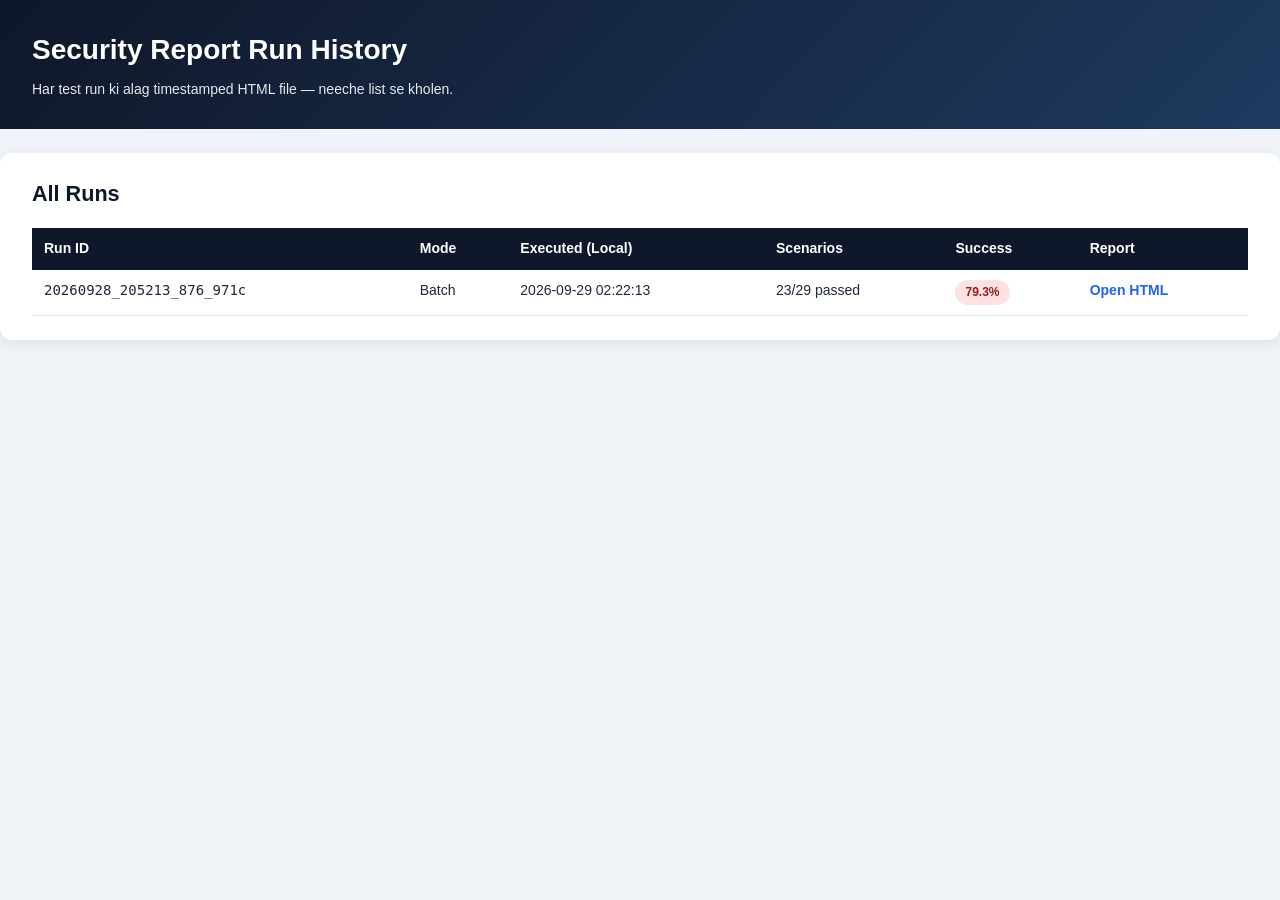
==== Reports/Security/LivingReport/index.html @ 48eb46ee "fixed: Report templete and status info" ====
<!DOCTYPE html>
<html lang="en">
<head>
<meta charset="utf-8"/>
<meta name="viewport" content="width=device-width, initial-scale=1"/>
<title>Security Report Run History</title>
<style>
  :root { --bg:#f0f4f8; --card:#fff; --text:#1e293b; --muted:#64748b; --pass:#059669; --fail:#dc2626; --warn:#d97706; --border:#e2e8f0; }
  * { box-sizing: border-box; }
  body { font-family: "Segoe UI", Arial, sans-serif; margin: 0; background: var(--bg); color: var(--text); line-height: 1.55; }
  .top-banner { background: #1e40af; color: #fff; padding: 10px 24px; font-size: 14px; text-align: center; }
  .page-header { background: linear-gradient(135deg,#0f172a,#1e3a5f); color: #fff; padding: 28px 32px; }
  .page-header h1 { margin: 0 0 8px; font-size: 1.75rem; }
  .page-header .meta { margin: 0; opacity: .9; font-size: 14px; }
  .cards { display: grid; grid-template-columns: repeat(auto-fit,minmax(160px,1fr)); gap: 14px; padding: 20px 32px; max-width: 1400px; margin: 0 auto; }
  .stat-card { background: var(--card); border-radius: 12px; padding: 18px; box-shadow: 0 2px 10px rgba(0,0,0,.07); border-left: 4px solid var(--border); }
  .stat-card.pass { border-left-color: var(--pass); }
  .stat-card.fail { border-left-color: var(--fail); }
  .stat-card.warn { border-left-color: var(--warn); }
  .stat-card .label { font-size: 13px; color: var(--muted); margin-bottom: 4px; }
  .stat-card .value { font-size: 1.6rem; font-weight: 700; }
  .tabs { display: flex; gap: 8px; padding: 0 32px; max-width: 1400px; margin: 0 auto; flex-wrap: wrap; }
  .tab { border: none; background: #cbd5e1; color: #334155; padding: 10px 20px; border-radius: 8px 8px 0 0; cursor: pointer; font-size: 14px; font-weight: 600; }
  .tab.active { background: var(--card); color: #0f172a; box-shadow: 0 -2px 6px rgba(0,0,0,.06); }
  .panel { display: none; max-width: 1400px; margin: 0 auto 32px; padding: 24px 32px; background: var(--card); border-radius: 0 12px 12px 12px; box-shadow: 0 4px 16px rgba(0,0,0,.08); }
  .panel.active { display: block; }
  h2 { margin-top: 0; color: #0f172a; font-size: 1.35rem; }
  h3 { color: #1e3a5f; font-size: 1.1rem; margin-top: 0; }
  .meta-table, .data-table { width: 100%; border-collapse: collapse; font-size: 14px; }
  .meta-table td { padding: 8px 12px; border-bottom: 1px solid var(--border); }
  .meta-table td:first-child { font-weight: 600; width: 200px; color: var(--muted); }
  .table-wrap { overflow-x: auto; margin-top: 12px; }
  .data-table th { background: #0f172a; color: #fff; padding: 10px 12px; text-align: left; white-space: nowrap; }
  .data-table td { padding: 10px 12px; border-bottom: 1px solid var(--border); vertical-align: top; }
  .data-table tr:hover td { background: #f8fafc; }
  .data-table .endpoint code { font-size: 12px; word-break: break-all; }
  .status-pill { display: inline-block; padding: 3px 10px; border-radius: 999px; font-size: 12px; font-weight: 700; }
  .status-pill.pass { background: #d1fae5; color: #065f46; }
  .status-pill.fail { background: #fee2e2; color: #991b1b; }
  .sev-badge { display: inline-block; padding: 3px 8px; border-radius: 6px; font-size: 11px; font-weight: 700; }
  .sev-badge.critical { background: #fecaca; color: #7f1d1d; }
  .sev-badge.high { background: #fed7aa; color: #9a3412; }
  .sev-badge.medium { background: #fef08a; color: #854d0e; }
  .sev-badge.low { background: #dcfce7; color: #166534; }
  .scenario-card { border: 1px solid var(--border); border-radius: 10px; padding: 16px 20px; margin-bottom: 16px; background: #fafbfc; }
  .scenario-card.fail { border-left: 4px solid var(--fail); }
  .scenario-card.pass { border-left: 4px solid var(--pass); }
  .scenario-meta { list-style: none; padding: 0; margin: 0 0 12px; font-size: 14px; }
  .scenario-meta li { margin: 4px 0; }
  .step-list { margin: 0; padding-left: 20px; font-size: 14px; }
  .step-list li { margin-bottom: 8px; }
  .step-ok::marker { content: "✅ "; }
  .step-fail::marker { content: "❌ "; }
  .result-box { background: #fff; border: 1px solid var(--border); border-radius: 8px; padding: 12px; margin-top: 10px; font-size: 14px; }
  details.remediation-block { border: 1px solid var(--border); border-radius: 10px; margin-bottom: 14px; background: #fff; }
  details.remediation-block summary { cursor: pointer; padding: 14px 18px; font-weight: 600; background: #f1f5f9; border-radius: 10px; }
  details.remediation-block[open] summary { border-radius: 10px 10px 0 0; border-bottom: 1px solid var(--border); }
  details.remediation-block .inner { padding: 16px 18px; }
  pre.code-block { background: #0f172a; color: #e2e8f0; padding: 14px; border-radius: 8px; overflow: auto; font-size: 12px; line-height: 1.45; margin: 8px 0 16px; white-space: pre-wrap; }
  .code-label { font-size: 13px; font-weight: 700; margin: 12px 0 6px; color: var(--muted); }
  .empty-state { color: var(--muted); font-style: italic; padding: 16px; }
  .fail-reason { color: var(--fail); font-size: 13px; margin-top: 4px; display: block; }
  .conclusion-verdict { font-size: 1.2rem; font-weight: 700; margin: 12px 0; }
  .conclusion-footer { margin-top: 24px; color: var(--muted); font-size: 14px; }
  .table-hint { font-size: 13px; color: var(--muted); margin: 0 0 10px; }
  .status-pill.fail-toggle { cursor: pointer; border: none; font-family: inherit; }
  .status-pill.fail-toggle:hover { filter: brightness(0.95); }
  .status-pill.fail-toggle[aria-expanded="true"] { outline: 2px solid #991b1b; }
  .fail-detail-row td { background: #fef2f2; padding: 12px 16px; }
  .fail-detail-box { font-size: 13px; line-height: 1.5; margin: 0; }
  .fail-detail-box dt { font-weight: 600; color: var(--muted); margin-top: 6px; }
  .fail-detail-box dt:first-child { margin-top: 0; }
  .fail-detail-box dd { margin: 2px 0 0; }
</style>
<style>.run-link{color:#2563eb;font-weight:600;text-decoration:none}.run-link:hover{text-decoration:underline}</style>
</head>
<body>
<header class="page-header">
<h1>Security Report Run History</h1>
<p class="meta">Har test run ki alag timestamped HTML file — neeche list se kholen.</p>
</header>
<section class="panel active" style="display:block;margin:24px auto;border-radius:12px">
<h2>All Runs</h2>
<div class="table-wrap"><table class="data-table"><thead><tr>
<th>Run ID</th><th>Mode</th><th>Executed (Local)</th><th>Scenarios</th><th>Success</th><th>Report</th>
</tr></thead><tbody>
<tr>
<td><code>20260928_205213_876_971c</code></td>
<td>Batch</td>
<td>2026-09-29 02:22:13</td>
<td>23/29 passed</td>
<td><span class="status-pill fail">79.3%</span></td>
<td><a class="run-link" href="security-living-report_20260928_205213_876_971c.html">Open HTML</a></td>
</tr>
</tbody></table></div>
</section>
</body></html>
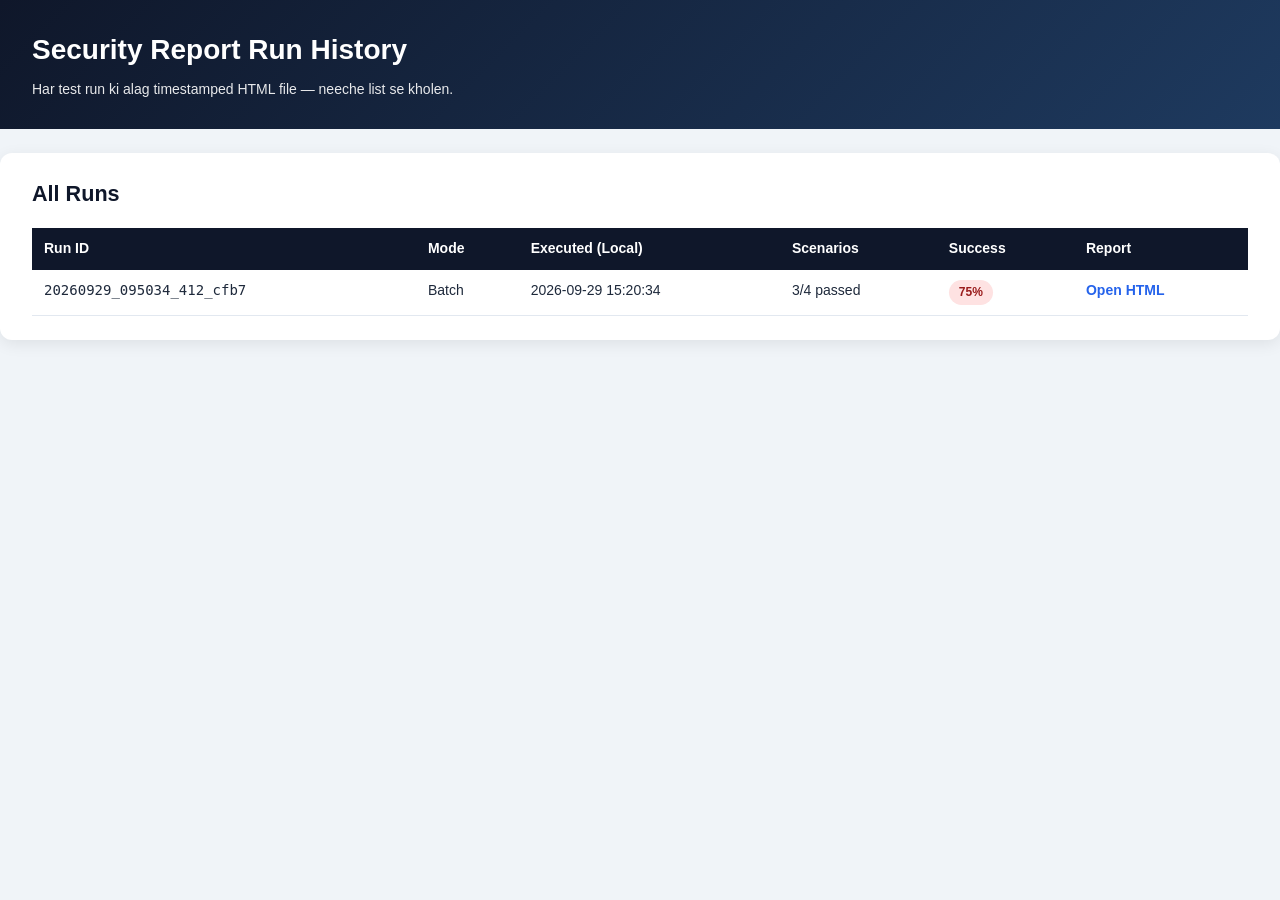
==== commit 8123a810: "added : Patient Authentication, IDOR, Input Validation" ====
--- a/Reports/Security/LivingReport/index.html
+++ b/Reports/Security/LivingReport/index.html
@@ -8,7 +8,6 @@
   :root { --bg:#f0f4f8; --card:#fff; --text:#1e293b; --muted:#64748b; --pass:#059669; --fail:#dc2626; --warn:#d97706; --border:#e2e8f0; }
   * { box-sizing: border-box; }
   body { font-family: "Segoe UI", Arial, sans-serif; margin: 0; background: var(--bg); color: var(--text); line-height: 1.55; }
-  .top-banner { background: #1e40af; color: #fff; padding: 10px 24px; font-size: 14px; text-align: center; }
   .page-header { background: linear-gradient(135deg,#0f172a,#1e3a5f); color: #fff; padding: 28px 32px; }
   .page-header h1 { margin: 0 0 8px; font-size: 1.75rem; }
   .page-header .meta { margin: 0; opacity: .9; font-size: 14px; }
@@ -85,12 +84,12 @@
 <th>Run ID</th><th>Mode</th><th>Executed (Local)</th><th>Scenarios</th><th>Success</th><th>Report</th>
 </tr></thead><tbody>
 <tr>
-<td><code>20260928_205213_876_971c</code></td>
+<td><code>20260929_095034_412_cfb7</code></td>
 <td>Batch</td>
-<td>2026-09-29 02:22:13</td>
-<td>23/29 passed</td>
-<td><span class="status-pill fail">79.3%</span></td>
-<td><a class="run-link" href="security-living-report_20260928_205213_876_971c.html">Open HTML</a></td>
+<td>2026-09-29 15:20:34</td>
+<td>3/4 passed</td>
+<td><span class="status-pill fail">75%</span></td>
+<td><a class="run-link" href="security-living-report_20260929_095034_412_cfb7.html">Open HTML</a></td>
 </tr>
 </tbody></table></div>
 </section>
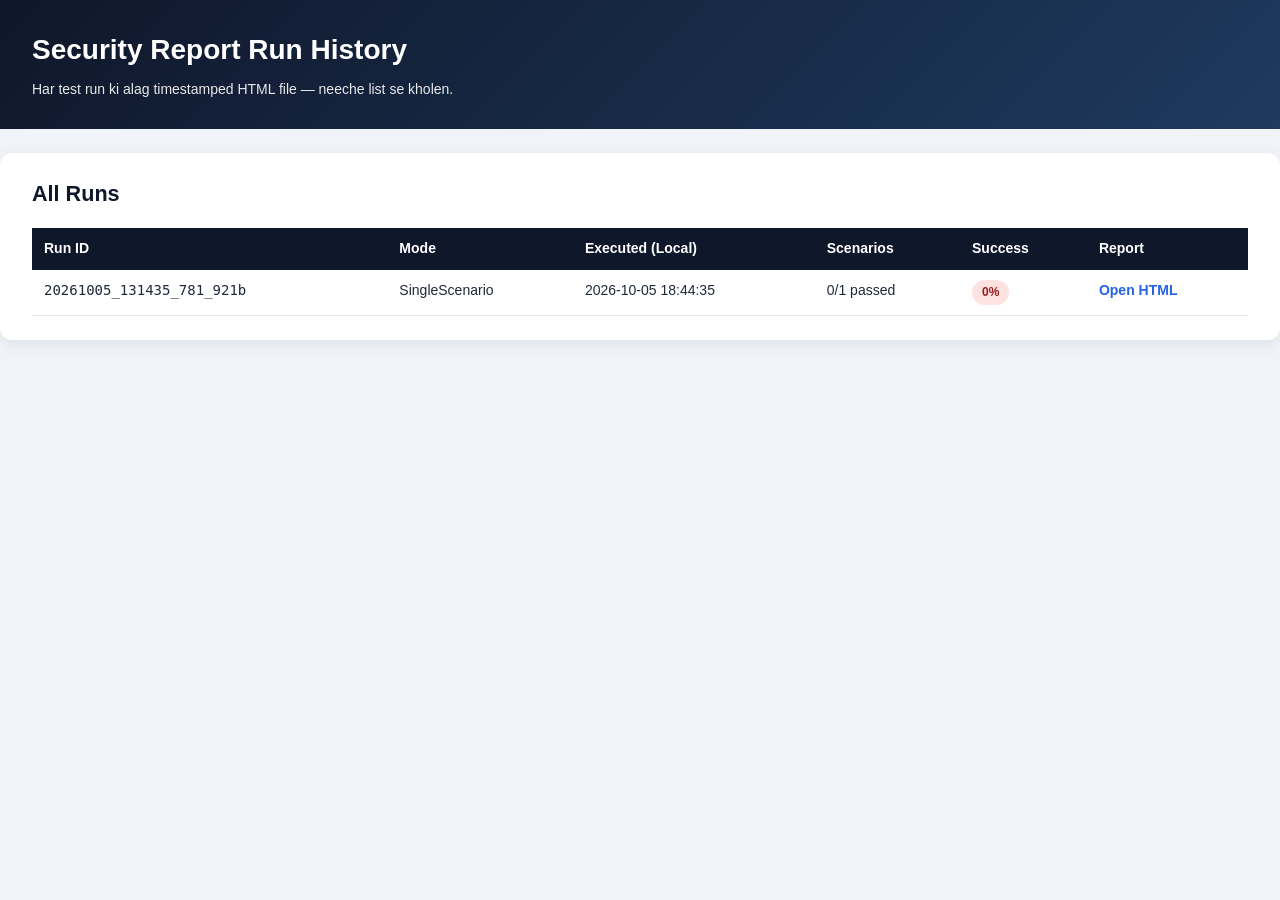
==== commit d8bb2ece: "added: API Patient.feature" ====
--- a/Reports/Security/LivingReport/index.html
+++ b/Reports/Security/LivingReport/index.html
@@ -84,12 +84,12 @@
 <th>Run ID</th><th>Mode</th><th>Executed (Local)</th><th>Scenarios</th><th>Success</th><th>Report</th>
 </tr></thead><tbody>
 <tr>
-<td><code>20260929_095034_412_cfb7</code></td>
-<td>Batch</td>
-<td>2026-09-29 15:20:34</td>
-<td>3/4 passed</td>
-<td><span class="status-pill fail">75%</span></td>
-<td><a class="run-link" href="security-living-report_20260929_095034_412_cfb7.html">Open HTML</a></td>
+<td><code>20261005_131435_781_921b</code></td>
+<td>SingleScenario</td>
+<td>2026-10-05 18:44:35</td>
+<td>0/1 passed</td>
+<td><span class="status-pill fail">0%</span></td>
+<td><a class="run-link" href="security-living-report_20261005_131435_781_921b.html">Open HTML</a></td>
 </tr>
 </tbody></table></div>
 </section>
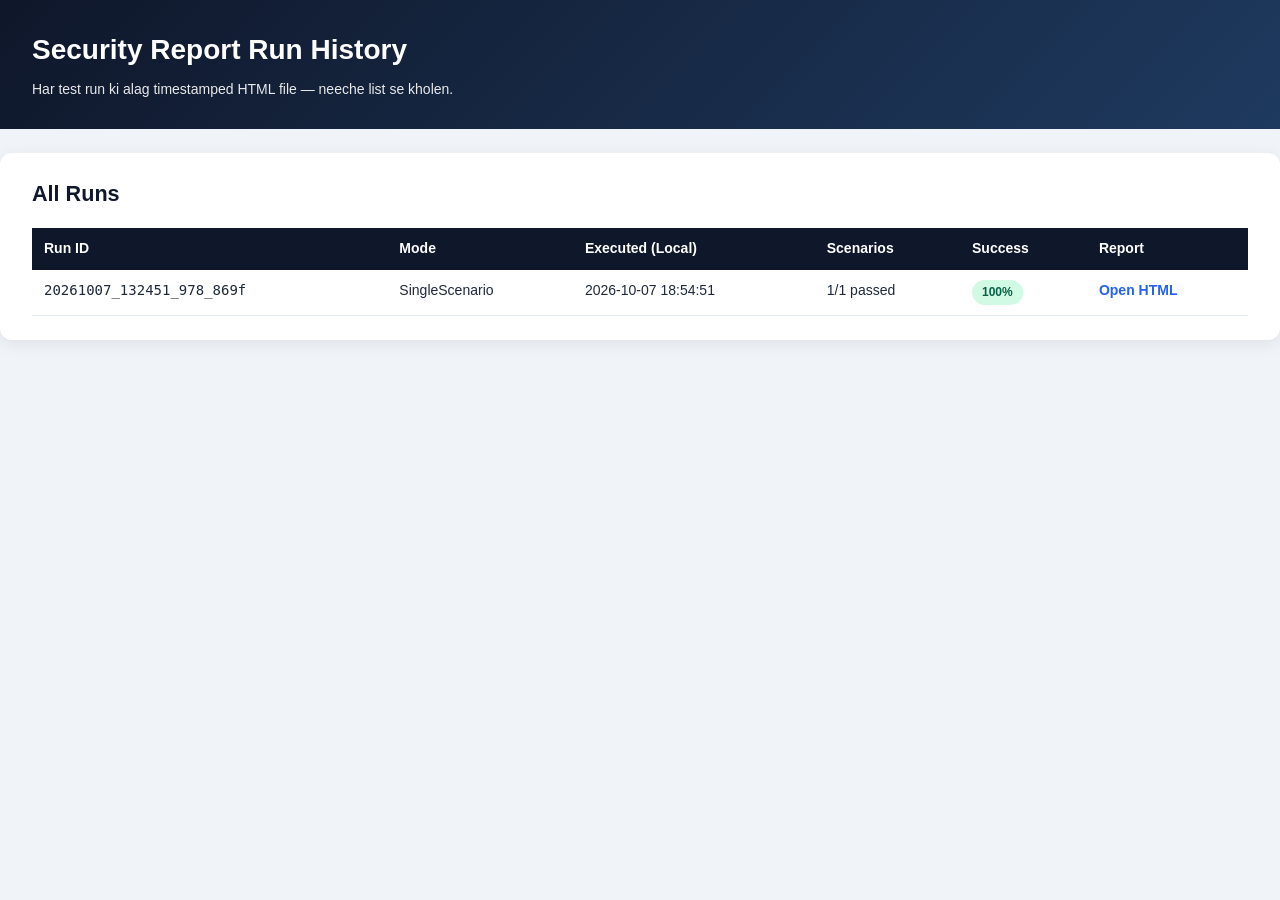
==== commit d634e311: "Added" ====
--- a/Reports/Security/LivingReport/index.html
+++ b/Reports/Security/LivingReport/index.html
@@ -84,12 +84,12 @@
 <th>Run ID</th><th>Mode</th><th>Executed (Local)</th><th>Scenarios</th><th>Success</th><th>Report</th>
 </tr></thead><tbody>
 <tr>
-<td><code>20261005_131435_781_921b</code></td>
+<td><code>20261007_132451_978_869f</code></td>
 <td>SingleScenario</td>
-<td>2026-10-05 18:44:35</td>
-<td>0/1 passed</td>
-<td><span class="status-pill fail">0%</span></td>
-<td><a class="run-link" href="security-living-report_20261005_131435_781_921b.html">Open HTML</a></td>
+<td>2026-10-07 18:54:51</td>
+<td>1/1 passed</td>
+<td><span class="status-pill pass">100%</span></td>
+<td><a class="run-link" href="security-living-report_20261007_132451_978_869f.html">Open HTML</a></td>
 </tr>
 </tbody></table></div>
 </section>
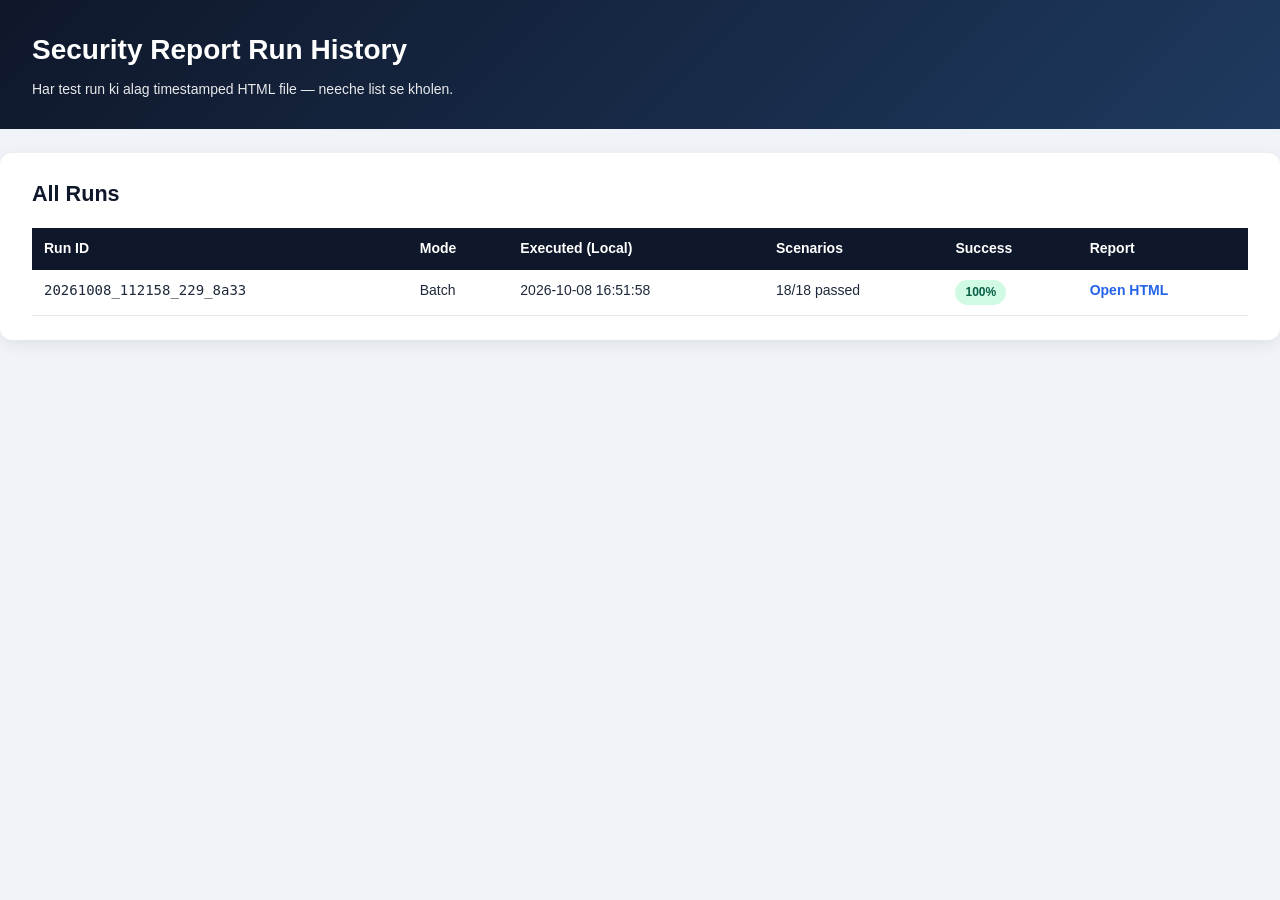
==== commit 0a84b06e: "fix: lockfile issue during run" ====
--- a/Reports/Security/LivingReport/index.html
+++ b/Reports/Security/LivingReport/index.html
@@ -84,12 +84,12 @@
 <th>Run ID</th><th>Mode</th><th>Executed (Local)</th><th>Scenarios</th><th>Success</th><th>Report</th>
 </tr></thead><tbody>
 <tr>
-<td><code>20261007_132451_978_869f</code></td>
-<td>SingleScenario</td>
-<td>2026-10-07 18:54:51</td>
-<td>1/1 passed</td>
+<td><code>20261008_112158_229_8a33</code></td>
+<td>Batch</td>
+<td>2026-10-08 16:51:58</td>
+<td>18/18 passed</td>
 <td><span class="status-pill pass">100%</span></td>
-<td><a class="run-link" href="security-living-report_20261007_132451_978_869f.html">Open HTML</a></td>
+<td><a class="run-link" href="security-living-report_20261008_112158_229_8a33.html">Open HTML</a></td>
 </tr>
 </tbody></table></div>
 </section>
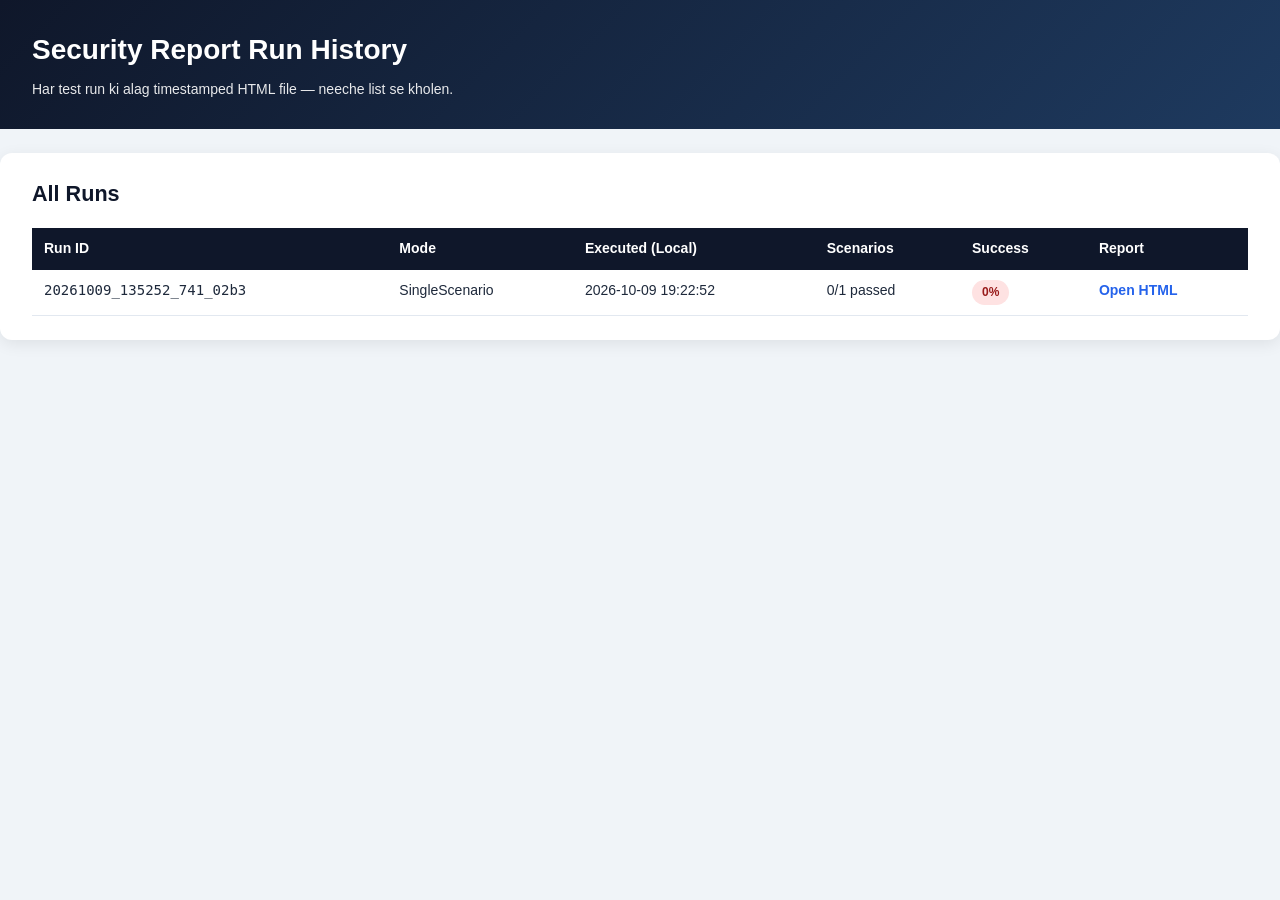
==== commit d36c19f8: "added search api end point and its validation" ====
--- a/Reports/Security/LivingReport/index.html
+++ b/Reports/Security/LivingReport/index.html
@@ -84,12 +84,12 @@
 <th>Run ID</th><th>Mode</th><th>Executed (Local)</th><th>Scenarios</th><th>Success</th><th>Report</th>
 </tr></thead><tbody>
 <tr>
-<td><code>20261008_112158_229_8a33</code></td>
-<td>Batch</td>
-<td>2026-10-08 16:51:58</td>
-<td>18/18 passed</td>
-<td><span class="status-pill pass">100%</span></td>
-<td><a class="run-link" href="security-living-report_20261008_112158_229_8a33.html">Open HTML</a></td>
+<td><code>20261009_135252_741_02b3</code></td>
+<td>SingleScenario</td>
+<td>2026-10-09 19:22:52</td>
+<td>0/1 passed</td>
+<td><span class="status-pill fail">0%</span></td>
+<td><a class="run-link" href="security-living-report_20261009_135252_741_02b3.html">Open HTML</a></td>
 </tr>
 </tbody></table></div>
 </section>
